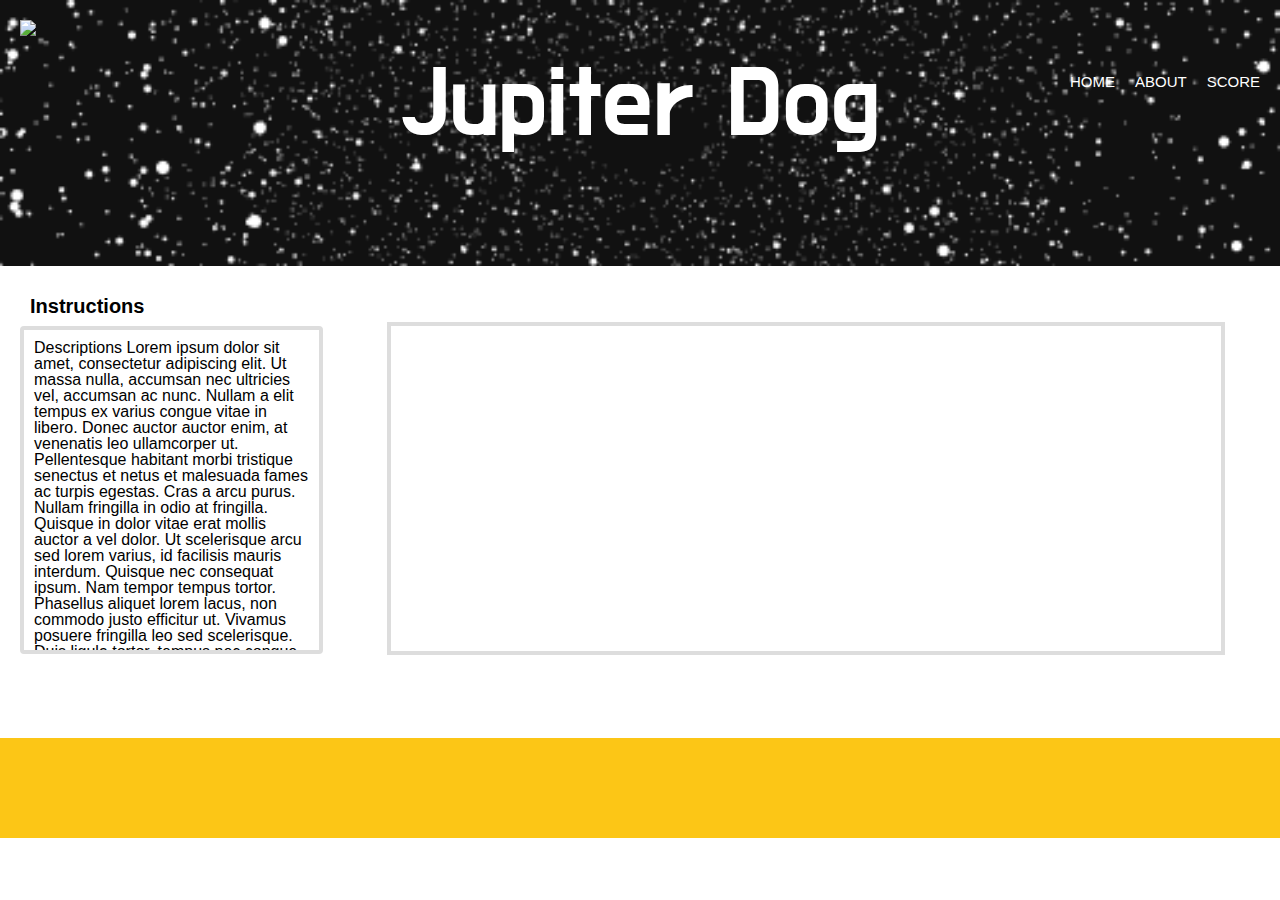
==== index.html @ 6ae75f9c "Merge branch 'master' into sarab3" ====
<!DOCTYPE html>
<html lang="en">
<head>
    <meta charset="UTF-8">
    <meta name="viewport" content="width=device-width, initial-scale=1.0">
    <meta http-equiv="X-UA-Compatible" content="ie=edge">
    <link rel="stylesheet" type="text/css" href="css/reset.css">
    <link rel="stylesheet" type="text/css" href="css/style.css">
    <link href="https://fonts.googleapis.com/css?family=Bungee+Inline|Do+Hyeon|Gugi|Homenaje|Orbitron|Press+Start+2P|Saira+Condensed|VT323" rel="stylesheet">

    <title>Demi Rescue</title>
</head>
<body>

    <header>
        <nav>
            <ul> 
                    <li><a href="/score.html">score</a></li>
                    <li><a href="/about.html">about</a></li>
                <li><a href="/index.html">home</a></li>
            </ul>
            <img id="logo" src="http://placehold.it/200x70/000">
         </nav>
    <div id="outer-hero">
        <h1>Jupiter Dog</h1>
    </div>
    </header>
    <main>
            <h2>Instructions</h2>
    <aside>
        
            <div id="instructions">
                    <p>Descriptions Lorem ipsum dolor sit amet, consectetur adipiscing elit. Ut massa nulla, accumsan nec ultricies vel, accumsan ac nunc. Nullam a elit tempus ex varius congue vitae in libero. Donec auctor auctor enim, at venenatis leo ullamcorper ut. Pellentesque habitant morbi tristique senectus et netus et malesuada fames ac turpis egestas. Cras a arcu purus. Nullam fringilla in odio at fringilla. Quisque in dolor vitae erat mollis auctor a vel dolor. Ut scelerisque arcu sed lorem varius, id facilisis mauris interdum. Quisque nec consequat ipsum.

                            Nam tempor tempus tortor. Phasellus aliquet lorem lacus, non commodo justo efficitur ut. Vivamus posuere fringilla leo sed scelerisque. Duis ligula tortor, tempus nec congue eu, accumsan venenatis orci. Nulla sodales lectus at neque sollicitudin, vitae mollis ligula varius. Aliquam vestibulum ipsum id auctor elementum. Aliquam id aliquet nisi. In hac habitasse platea dictumst. Morbi lorem dui, lobortis at sem vitae, congue porta mi. Praesent malesuada auctor ante a consectetur. Curabitur tempor felis nunc, eget luctus turpis consequat et. Vivamus vestibulum volutpat enim, interdum lacinia neque lacinia vel.
                            
                            Donec quis volutpat nibh, vitae gravida lorem. Phasellus blandit est non ex feugiat, quis ornare nunc dictum. Nam finibus diam ex. Vivamus erat justo, ultrices in risus ac, auctor feugiat lacus. Etiam porta, diam euismod feugiat aliquam, erat lorem maximus orci, vel tincidunt enim magna nec metus. Suspendisse non blandit turpis. Donec ut dictum nisl, et fringilla neque. Fusce congue nunc consectetur lectus dictum, id rhoncus augue dictum. Praesent venenatis velit id mauris ultricies porta. Maecenas euismod ante eros, in vehicula est tempor vel.
                            
                            </p>
            </div>
    </aside>
</main>
  
<canvas id="background" width="1200" height="600"></canvas>

<footer>
                
</footer>

    <script type="text/javascript" src="js/app.js"></script>
    
</body>
</html>
---- css/style.css ----
/* 
font-family: 'Orbitron', sans-serif;
font-family: 'VT323', monospace;
font-family: 'Press Start 2P', cursive;
font-family: 'Gugi', cursive;
font-family: 'Do Hyeon', sans-serif;
font-family: 'Saira Condensed', sans-serif;
font-family: 'Homenaje', sans-serif;
font-family: 'Bungee Inline', cursive; */


header {
    /* border: dashed red 3px; */
    position:relative;
    background-image: url(../img/galaxybackground.gif);
    background-position: center;
    background-repeat: no-repeat;
    background-size: cover;
}

#logo{
    vertical-align: bottom; 
    padding-top: 20px;
    padding-left: 20px;
}

nav ul{
    margin-right: 20px;
}
nav li{
    display:inline-block;
    float:right;
    padding-top:74px;
    margin-left: 20px;
    /* border: dashed blue 1px; */
    
}
nav a{
    color:white;
    font-family:'Arial, Helvetica', sans-serif; 
    font-size: 15px;  
    text-transform: uppercase;
    /* font-weight: bold; */
}

#outer-hero {
    position:relative;
    /* border: dashed black 3px; */
    height:230px;
    
}
#outer-hero h1 {
    position: absolute;
    top:30%;
    left:50%;
    /* right:30%; */
    transform: translate(-50%, -50%);
    /* border: dashed red 3px; */
    font-size: 100px;
    color:white;
    text-align: center;
    font-stretch: condensed;
    /* font-weight: 900; */

/* font-family: 'Orbitron', sans-serif; */
/* font-family: 'VT323', monospace; */
/* font-family: 'Press Start 2P', cursive;  */
/* font-family: 'Gugi', cursive; */
font-family: 'Do Hyeon', sans-serif;
/* font-family: 'Saira Condensed', sans-serif; */
/* font-family: 'Homenaje', sans-serif; */
/* font-family: 'Bungee Inline', cursive; */

}

main{
    margin:30px 50px 0px 20px;
}
aside{
    /* position:relative; */
    /* border: dashed black 3px; */
    height:230px;
    /* border: dashed red 1px; */
    float: left;
    width:25%;
    
}
h2{
    position: absolute;
    /* border: dashed blue 1px; */
    /* padding-right: 15%; */
    background-color: white;
    font-weight: bolder;
    height:25px;
    font-size: 20px;
    /* border-bottom: solid #999999 3px; */
    font-family:'Arial, Helvetica', sans-serif; 
    padding-left: 10px;

}
#instructions p{
    border: solid #ddd 4px;
    margin-top: 30px;
    overflow:scroll;
    height:300px;
    padding:10px;
    border-radius: 4px;
    font-family:'Arial, Helvetica', sans-serif; 
}




 /* body {
    background-color: rgb(189, 214, 238)
} */

canvas {
                position: relative;
                margin-top: 2%;
                left: 5%;
                /* transform: translate(-50%, -50%); */
                width:830px;
                background: transparent;
                border: solid #ddd 4px;
                height: 325px;
}

footer {
    position: relative;
    top:80px;
    right: 0;
    /* bottom: 0; */
    left: 0;
    /* padding: 1rem; */
    background-color: #fcc616;
    text-align: center;
    height:100px;
    /* padding-top: 100px; */
    /* border: 2px red dashed; */
}
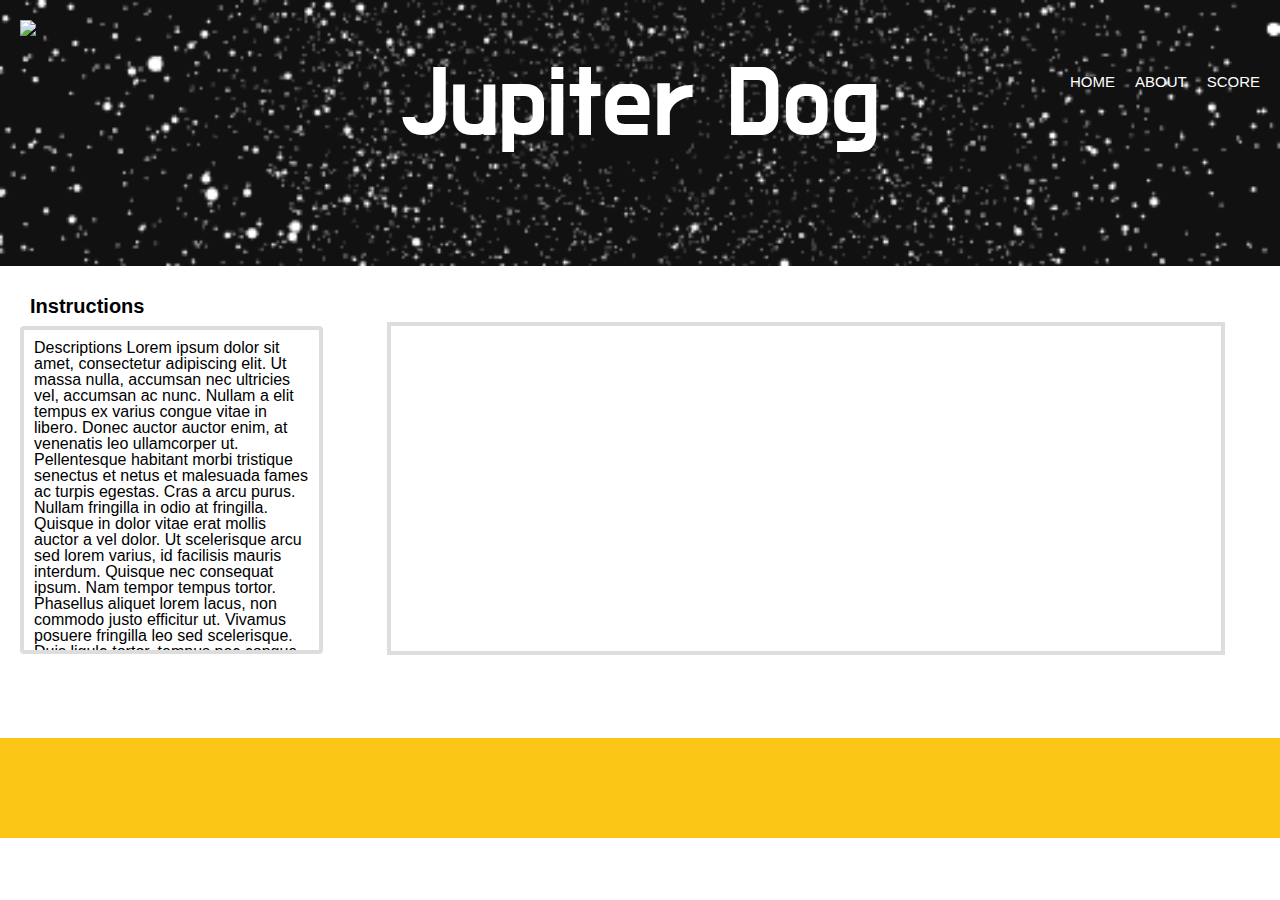
==== commit 6691aeca: "added photos and id in html" ====
--- a/index.html
+++ b/index.html
@@ -10,7 +10,7 @@
 
     <title>Demi Rescue</title>
 </head>
-<body>
+<body id="body-listener">
 
     <header>
         <nav>
--- a/css/style.css
+++ b/css/style.css
@@ -29,7 +29,7 @@
 }
 nav li{
     display:inline-block;
-    float:right;
+    float: right;
     padding-top:74px;
     margin-left: 20px;
     /* border: dashed blue 1px; */
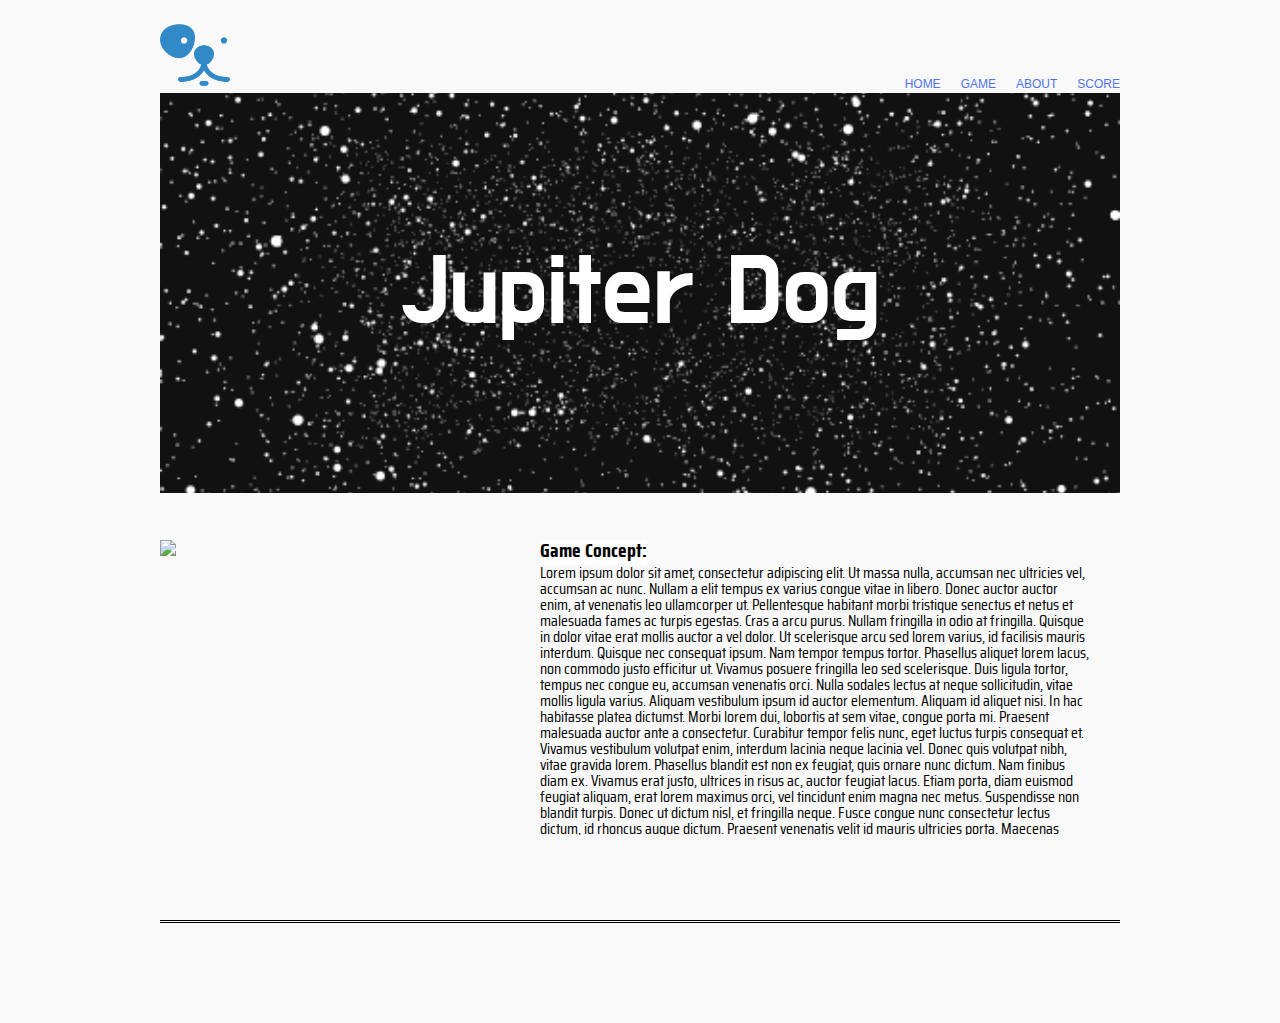
==== commit 779486b9: "Suzanne and Sara worke on css and html" ====
--- a/index.html
+++ b/index.html
@@ -6,6 +6,7 @@
     <meta http-equiv="X-UA-Compatible" content="ie=edge">
     <link rel="stylesheet" type="text/css" href="css/reset.css">
     <link rel="stylesheet" type="text/css" href="css/style.css">
+    <link rel="stylesheet" type="text/css" href="css/index.css">
     <link href="https://fonts.googleapis.com/css?family=Bungee+Inline|Do+Hyeon|Gugi|Homenaje|Orbitron|Press+Start+2P|Saira+Condensed|VT323" rel="stylesheet">
 
     <title>Demi Rescue</title>
@@ -17,16 +18,34 @@
             <ul> 
                     <li><a href="/score.html">score</a></li>
                     <li><a href="/about.html">about</a></li>
+                    <li><a href="/game.html">game</a></li>
                 <li><a href="/index.html">home</a></li>
             </ul>
-            <img id="logo" src="http://placehold.it/200x70/000">
+            <img id="logo" src="img/001-animals.png">
          </nav>
     <div id="outer-hero">
+        <div id="space-gif"></div>
         <h1>Jupiter Dog</h1>
     </div>
     </header>
     <main>
-            <h2>Instructions</h2>
+            <h2 id="concept">Game Concept:</h2>
+        <aside>    
+        <div id="description">
+                
+             <p>Lorem ipsum dolor sit amet, consectetur adipiscing elit. Ut massa nulla, accumsan nec ultricies vel, accumsan ac nunc. Nullam a elit tempus ex varius congue vitae in libero. Donec auctor auctor enim, at venenatis leo ullamcorper ut. Pellentesque habitant morbi tristique senectus et netus et malesuada fames ac turpis egestas. Cras a arcu purus. Nullam fringilla in odio at fringilla. Quisque in dolor vitae erat mollis auctor a vel dolor. Ut scelerisque arcu sed lorem varius, id facilisis mauris interdum. Quisque nec consequat ipsum.
+
+                Nam tempor tempus tortor. Phasellus aliquet lorem lacus, non commodo justo efficitur ut. Vivamus posuere fringilla leo sed scelerisque. Duis ligula tortor, tempus nec congue eu, accumsan venenatis orci. Nulla sodales lectus at neque sollicitudin, vitae mollis ligula varius. Aliquam vestibulum ipsum id auctor elementum. Aliquam id aliquet nisi. In hac habitasse platea dictumst. Morbi lorem dui, lobortis at sem vitae, congue porta mi. Praesent malesuada auctor ante a consectetur. Curabitur tempor felis nunc, eget luctus turpis consequat et. Vivamus vestibulum volutpat enim, interdum lacinia neque lacinia vel.
+
+                Donec quis volutpat nibh, vitae gravida lorem. Phasellus blandit est non ex feugiat, quis ornare nunc dictum. Nam finibus diam ex. Vivamus erat justo, ultrices in risus ac, auctor feugiat lacus. Etiam porta, diam euismod feugiat aliquam, erat lorem maximus orci, vel tincidunt enim magna nec metus. Suspendisse non blandit turpis. Donec ut dictum nisl, et fringilla neque. Fusce congue nunc consectetur lectus dictum, id rhoncus augue dictum. Praesent venenatis velit id mauris ultricies porta. Maecenas euismod ante eros, in vehicula est tempor vel.
+                Nam tempor tempus tortor. Phasellus aliquet lorem lacus, non commodo justo efficitur ut. Vivamus posuere fringilla leo sed scelerisque. Duis ligula tortor, tempus nec congue eu, accumsan venenatis orci. Nulla sodales lectus at neque sollicitudin, vitae mollis ligula varius. Aliquam vestibulum ipsum id auctor elementum. Aliquam id aliquet nisi. In hac habitasse platea dictumst. Morbi lorem dui, lobortis at sem vitae, congue porta mi. Praesent malesuada auctor ante a consectetur. Curabitur tempor felis nunc, eget luctus turpis consequat et. Vivamus vestibulum volutpat enim, interdum lacinia neque lacinia vel.
+                </p>
+            </div>
+            </aside>   
+                        
+                        <img src="http://placehold.it/300x300/000" />
+
+            <!-- <h2>Instructions</h2>
     <aside>
         
             <div id="instructions">
@@ -38,10 +57,10 @@
                             
                             </p>
             </div>
-    </aside>
+    </aside> -->
 </main>
   
-<canvas id="background" width="1200" height="600"></canvas>
+<!-- <canvas id="background" width="1200" height="600"></canvas> -->
 
 <footer>
                 
--- a/css/style.css
+++ b/css/style.css
@@ -8,92 +8,77 @@
 font-family: 'Homenaje', sans-serif;
 font-family: 'Bungee Inline', cursive; */
 
-
 header {
-    /* border: dashed red 3px; */
-    position:relative;
-    background-image: url(../img/galaxybackground.gif);
-    background-position: center;
+    height: 70px;
+    /* border: dotted blue 5px; */
+    margin-top: 20px;
+    /* position:relative; */
+    /* background-position: center;
     background-repeat: no-repeat;
-    background-size: cover;
+    background-size: cover; */
 }
 
 #logo{
-    vertical-align: bottom; 
-    padding-top: 20px;
-    padding-left: 20px;
+    /* vertical-align: bottom;  */
+    /* padding-top: 30px; */
+    /* padding-left: 20px; */
+    height: 70px; 
+    width: 70px;
+    /* background-image: url(../img/001-animals.png); */
+}
+
+nav {
+    /* border: dashed red 2px; */
 }
 
 nav ul{
-    margin-right: 20px;
+    /* margin-right: 20px;
+    border: dotted purple 1px; */
 }
 nav li{
+    padding-top:55px;
     display:inline-block;
     float: right;
-    padding-top:74px;
     margin-left: 20px;
-    /* border: dashed blue 1px; */
+    
+
     
 }
 nav a{
-    color:white;
+    color:rgb(78, 116, 240);
     font-family:'Arial, Helvetica', sans-serif; 
-    font-size: 15px;  
+    font-size: 12px;  
     text-transform: uppercase;
-    /* font-weight: bold; */
+    font:bold;
+}
+a:hover {
+    color: rgb(241, 112, 25);
 }
 
-#outer-hero {
-    position:relative;
-    /* border: dashed black 3px; */
-    height:230px;
-    
-}
-#outer-hero h1 {
-    position: absolute;
-    top:30%;
-    left:50%;
-    /* right:30%; */
-    transform: translate(-50%, -50%);
-    /* border: dashed red 3px; */
-    font-size: 100px;
-    color:white;
-    text-align: center;
-    font-stretch: condensed;
-    /* font-weight: 900; */
-
-/* font-family: 'Orbitron', sans-serif; */
-/* font-family: 'VT323', monospace; */
-/* font-family: 'Press Start 2P', cursive;  */
-/* font-family: 'Gugi', cursive; */
-font-family: 'Do Hyeon', sans-serif;
-/* font-family: 'Saira Condensed', sans-serif; */
-/* font-family: 'Homenaje', sans-serif; */
-/* font-family: 'Bungee Inline', cursive; */
-
+body {
+    width: 960px;
+    margin: 0px auto;
+    background-color: #f9f9f9;
+    /* background-color: #20201f; */
 }
 
-main{
+
+/* main{
     margin:30px 50px 0px 20px;
-}
-aside{
-    /* position:relative; */
-    /* border: dashed black 3px; */
+    border: solid purple 1px;
+} */
+
+/* aside{ 
     height:230px;
-    /* border: dashed red 1px; */
     float: left;
     width:25%;
-    
 }
 h2{
     position: absolute;
-    /* border: dashed blue 1px; */
-    /* padding-right: 15%; */
     background-color: white;
     font-weight: bolder;
     height:25px;
     font-size: 20px;
-    /* border-bottom: solid #999999 3px; */
     font-family:'Arial, Helvetica', sans-serif; 
     padding-left: 10px;
 
@@ -105,37 +90,31 @@
     height:300px;
     padding:10px;
     border-radius: 4px;
-    font-family:'Arial, Helvetica', sans-serif; 
-}
+    font-family:'Arial, Helvetica', sans-serif;  */
+/* } */
 
 
 
 
- /* body {
-    background-color: rgb(189, 214, 238)
-} */
 
-canvas {
+/* canvas {
                 position: relative;
                 margin-top: 2%;
                 left: 5%;
-                /* transform: translate(-50%, -50%); */
                 width:830px;
                 background: transparent;
                 border: solid #ddd 4px;
                 height: 325px;
-}
+} */
 
 footer {
     position: relative;
     top:80px;
-    right: 0;
-    /* bottom: 0; */
-    left: 0;
-    /* padding: 1rem; */
-    background-color: #fcc616;
+    /* right: 0;
+    left: 0; */
+    /* background-color: #fcc616; */
     text-align: center;
     height:100px;
-    /* padding-top: 100px; */
-    /* border: 2px red dashed; */
+    /* border-top: 3px solid rgb(78, 116, 240); */
+    border-top: double;
 }--- a/css/index.css
+++ b/css/index.css
@@ -0,0 +1,75 @@
+/* 
+font-family: 'Orbitron', sans-serif;
+font-family: 'VT323', monospace;
+font-family: 'Press Start 2P', cursive;
+font-family: 'Gugi', cursive;
+font-family: 'Do Hyeon', sans-serif;
+font-family: 'Saira Condensed', sans-serif;
+font-family: 'Homenaje', sans-serif;
+font-family: 'Bungee Inline', cursive; */
+
+/* nav{
+
+} */
+
+#space-gif {
+    width: 960px;
+    background-image: url(../img/galaxybackground.gif);
+    background-position: center;
+    background-repeat: no-repeat;
+    background-size: cover;
+    height:400px;
+    
+}
+
+#outer-hero {
+    position:relative;
+    
+}
+
+ #outer-hero h1 {
+    position: absolute;
+    top:50%;
+    left:50%;
+    transform: translate(-50%, -50%);
+    font-size: 100px;
+    color:white;
+    text-align: center;
+    font-stretch: condensed;
+    font-family: 'Do Hyeon', sans-serif;
+
+} 
+
+ main{
+    margin-top:450px;
+    height:300px;
+} 
+
+main img{
+    float:left;
+}
+
+
+#description{
+    width: 550px; 
+    float:right;
+    padding-right:30px;
+    text-align: left;
+    margin-top:25px;
+    overflow:scroll;
+    height:270px;
+font-family: 'Saira Condensed', sans-serif;
+    
+}
+
+#concept{
+    position: absolute;
+    background-color: white;
+    font-weight: bolder;
+    height:25px;
+    font-size: 20px;
+    margin-left:380px;
+    font-family: 'Saira Condensed', sans-serif;
+
+
+}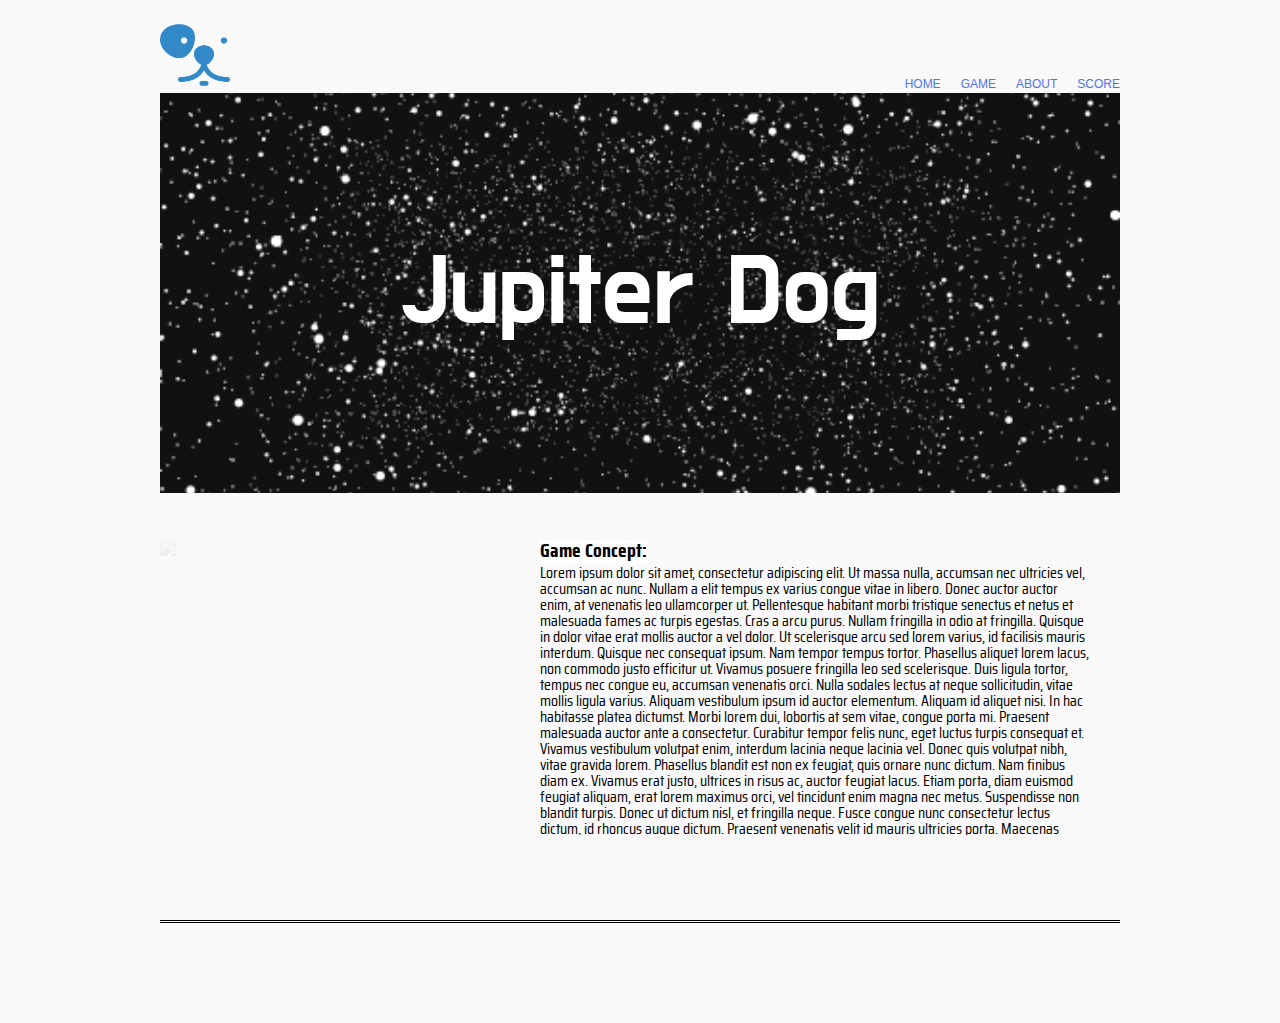
==== commit c6c29143: "Merge branch 'master' into sarab5" ====
--- a/index.html
+++ b/index.html
@@ -11,7 +11,7 @@
 
     <title>Demi Rescue</title>
 </head>
-<body id="body-listener">
+<body>
 
     <header>
         <nav>
@@ -59,8 +59,6 @@
             </div>
     </aside> -->
 </main>
-  
-<!-- <canvas id="background" width="1200" height="600"></canvas> -->
 
 <footer>
                 
@@ -69,4 +67,4 @@
     <script type="text/javascript" src="js/app.js"></script>
     
 </body>
-</html>+</html>
--- a/css/style.css
+++ b/css/style.css
@@ -117,4 +117,4 @@
     height:100px;
     /* border-top: 3px solid rgb(78, 116, 240); */
     border-top: double;
-}+}
--- a/css/index.css
+++ b/css/index.css
@@ -19,7 +19,8 @@
     background-repeat: no-repeat;
     background-size: cover;
     height:400px;
-    
+    /* opacity: .1;
+    filter: alpha(opacity=50); */
 }
 
 #outer-hero {
@@ -47,6 +48,9 @@
 
 main img{
     float:left;
+    opacity: .1;
+    filter: alpha(opacity=50);
+    
 }
 
 
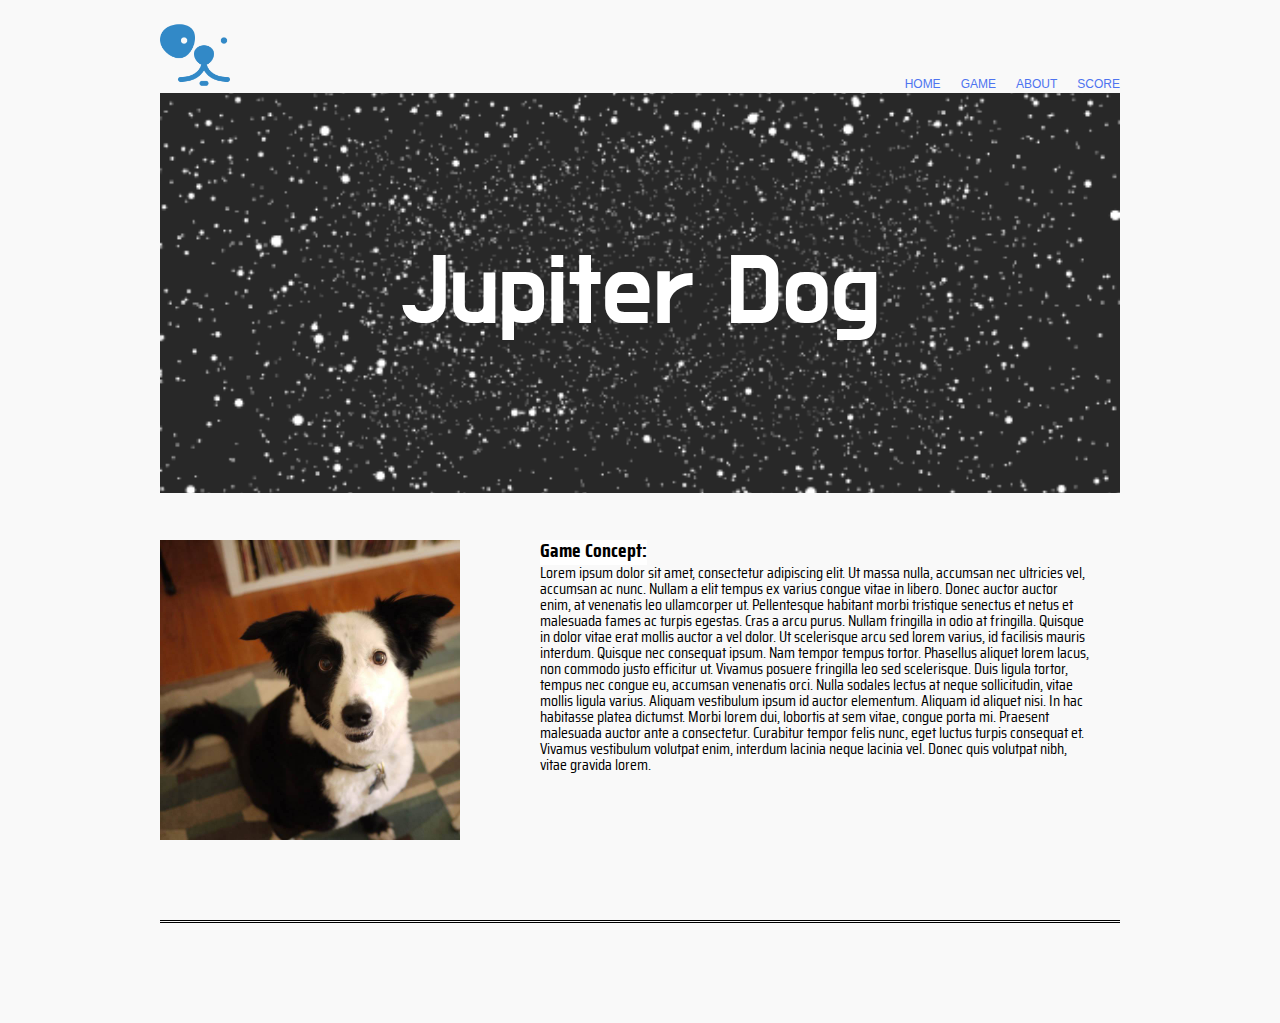
==== commit 8c185b98: "Homepage wireframe is mostly  done" ====
--- a/index.html
+++ b/index.html
@@ -1,5 +1,6 @@
 <!DOCTYPE html>
 <html lang="en">
+
 <head>
     <meta charset="UTF-8">
     <meta name="viewport" content="width=device-width, initial-scale=1.0">
@@ -7,45 +8,86 @@
     <link rel="stylesheet" type="text/css" href="css/reset.css">
     <link rel="stylesheet" type="text/css" href="css/style.css">
     <link rel="stylesheet" type="text/css" href="css/index.css">
-    <link href="https://fonts.googleapis.com/css?family=Bungee+Inline|Do+Hyeon|Gugi|Homenaje|Orbitron|Press+Start+2P|Saira+Condensed|VT323" rel="stylesheet">
+    <link href="https://fonts.googleapis.com/css?family=Bungee+Inline|Do+Hyeon|Gugi|Homenaje|Orbitron|Press+Start+2P|Saira+Condensed|VT323"
+        rel="stylesheet">
 
     <title>Demi Rescue</title>
 </head>
+
 <body>
 
     <header>
         <nav>
-            <ul> 
-                    <li><a href="/score.html">score</a></li>
-                    <li><a href="/about.html">about</a></li>
-                    <li><a href="/game.html">game</a></li>
-                <li><a href="/index.html">home</a></li>
+            <ul>
+                <li>
+                    <a href="/score.html">score</a>
+                </li>
+                <li>
+                    <a href="/about.html">about</a>
+                </li>
+                <li>
+                    <a href="/game.html">game</a>
+                </li>
+                <li>
+                    <a href="/index.html">home</a>
+                </li>
             </ul>
             <img id="logo" src="img/001-animals.png">
-         </nav>
-    <div id="outer-hero">
-        <div id="space-gif"></div>
-        <h1>Jupiter Dog</h1>
-    </div>
+        </nav>
+        <div id="outer-hero">
+            <div id="space-gif"></div>
+            <h1>Jupiter Dog</h1>
+        </div>
     </header>
     <main>
-            <h2 id="concept">Game Concept:</h2>
-        <aside>    
+        <h2 id="concept">Game Concept:</h2>
         <div id="description">
-                
-             <p>Lorem ipsum dolor sit amet, consectetur adipiscing elit. Ut massa nulla, accumsan nec ultricies vel, accumsan ac nunc. Nullam a elit tempus ex varius congue vitae in libero. Donec auctor auctor enim, at venenatis leo ullamcorper ut. Pellentesque habitant morbi tristique senectus et netus et malesuada fames ac turpis egestas. Cras a arcu purus. Nullam fringilla in odio at fringilla. Quisque in dolor vitae erat mollis auctor a vel dolor. Ut scelerisque arcu sed lorem varius, id facilisis mauris interdum. Quisque nec consequat ipsum.
 
-                Nam tempor tempus tortor. Phasellus aliquet lorem lacus, non commodo justo efficitur ut. Vivamus posuere fringilla leo sed scelerisque. Duis ligula tortor, tempus nec congue eu, accumsan venenatis orci. Nulla sodales lectus at neque sollicitudin, vitae mollis ligula varius. Aliquam vestibulum ipsum id auctor elementum. Aliquam id aliquet nisi. In hac habitasse platea dictumst. Morbi lorem dui, lobortis at sem vitae, congue porta mi. Praesent malesuada auctor ante a consectetur. Curabitur tempor felis nunc, eget luctus turpis consequat et. Vivamus vestibulum volutpat enim, interdum lacinia neque lacinia vel.
+            <p>Lorem ipsum dolor sit amet, consectetur adipiscing elit. Ut massa nulla, accumsan nec ultricies vel, accumsan
+                ac nunc. Nullam a elit tempus ex varius congue vitae in libero. Donec auctor auctor enim, at venenatis leo
+                ullamcorper ut. Pellentesque habitant morbi tristique senectus et netus et malesuada fames ac turpis egestas.
+                Cras a arcu purus. Nullam fringilla in odio at fringilla. Quisque in dolor vitae erat mollis auctor a vel
+                dolor. Ut scelerisque arcu sed lorem varius, id facilisis mauris interdum. Quisque nec consequat ipsum. Nam
+                tempor tempus tortor. Phasellus aliquet lorem lacus, non commodo justo efficitur ut. Vivamus posuere fringilla
+                leo sed scelerisque. Duis ligula tortor, tempus nec congue eu, accumsan venenatis orci. Nulla sodales lectus
+                at neque sollicitudin, vitae mollis ligula varius. Aliquam vestibulum ipsum id auctor elementum. Aliquam
+                id aliquet nisi. In hac habitasse platea dictumst. Morbi lorem dui, lobortis at sem vitae, congue porta mi.
+                Praesent malesuada auctor ante a consectetur. Curabitur tempor felis nunc, eget luctus turpis consequat et.
+                Vivamus vestibulum volutpat enim, interdum lacinia neque lacinia vel. Donec quis volutpat nibh, vitae gravida
+                lorem. 
+            </p>
+        </div>
+        <div class="slideshow-container">
+            <div class="mySlides fade">
+                <img src="img/1.jpg" style="width:100%" />
+            </div>
 
-                Donec quis volutpat nibh, vitae gravida lorem. Phasellus blandit est non ex feugiat, quis ornare nunc dictum. Nam finibus diam ex. Vivamus erat justo, ultrices in risus ac, auctor feugiat lacus. Etiam porta, diam euismod feugiat aliquam, erat lorem maximus orci, vel tincidunt enim magna nec metus. Suspendisse non blandit turpis. Donec ut dictum nisl, et fringilla neque. Fusce congue nunc consectetur lectus dictum, id rhoncus augue dictum. Praesent venenatis velit id mauris ultricies porta. Maecenas euismod ante eros, in vehicula est tempor vel.
-                Nam tempor tempus tortor. Phasellus aliquet lorem lacus, non commodo justo efficitur ut. Vivamus posuere fringilla leo sed scelerisque. Duis ligula tortor, tempus nec congue eu, accumsan venenatis orci. Nulla sodales lectus at neque sollicitudin, vitae mollis ligula varius. Aliquam vestibulum ipsum id auctor elementum. Aliquam id aliquet nisi. In hac habitasse platea dictumst. Morbi lorem dui, lobortis at sem vitae, congue porta mi. Praesent malesuada auctor ante a consectetur. Curabitur tempor felis nunc, eget luctus turpis consequat et. Vivamus vestibulum volutpat enim, interdum lacinia neque lacinia vel.
-                </p>
+            <div class="mySlides fade">
+                <img src="img/18013177_154790668382755_529640738284109824_n.jpg" style="width:100%" />
             </div>
-            </aside>   
-                        
-                        <img src="http://placehold.it/300x300/000" />
 
-            <!-- <h2>Instructions</h2>
+            <div class="mySlides fade">
+                <img src="img/18723520_126351027938644_5872433269705801728_n.jpg" style="width:100%" />
+            </div>
+
+            <div class="mySlides fade">
+                <img src="img/19932278_1941786379375678_5546446811012530176_n.jpg" style="width:100%" />
+            </div>
+
+            <div class="mySlides fade">
+                <img src="img/23279416_185614775347807_3328833472419594240_n.jpg" style="width:100%" />
+            </div>
+
+            <div class="mySlides fade">
+                <img src="img/24332513_264829444044282_9024103730621972480_n.jpg" style="width:100%" />
+            </div>
+
+            <div class="mySlides fade">
+                <img src="img/31279532_1694298113986665_1471730647746740224_n.jpg" style="width:100%" />
+            </div>
+        </div>
+
+        <!-- <h2>Instructions</h2>
     <aside>
         
             <div id="instructions">
@@ -58,13 +100,14 @@
                             </p>
             </div>
     </aside> -->
-</main>
+    </main>
 
-<footer>
-                
-</footer>
+    <footer>
 
-    <script type="text/javascript" src="js/app.js"></script>
-    
+    </footer>
+
+    <script type="text/javascript" src="js/slideshow.js"></script>
+
 </body>
-</html>
+
+</html>--- a/css/index.css
+++ b/css/index.css
@@ -19,8 +19,8 @@
     background-repeat: no-repeat;
     background-size: cover;
     height:400px;
-    /* opacity: .1;
-    filter: alpha(opacity=50); */
+    opacity: .9;
+    filter: alpha(opacity=50);
 }
 
 #outer-hero {
@@ -48,8 +48,8 @@
 
 main img{
     float:left;
-    opacity: .1;
-    filter: alpha(opacity=50);
+    /* opacity: .1;
+    filter: alpha(opacity=50); */
     
 }
 
@@ -60,9 +60,9 @@
     padding-right:30px;
     text-align: left;
     margin-top:25px;
-    overflow:scroll;
+    /* overflow:scroll; */
     height:270px;
-font-family: 'Saira Condensed', sans-serif;
+    font-family: 'Saira Condensed', sans-serif;
     
 }
 
@@ -74,6 +74,29 @@
     font-size: 20px;
     margin-left:380px;
     font-family: 'Saira Condensed', sans-serif;
+    /* border: solid purple 1px; */
+}
 
 
-}+/* via https://www.w3schools.com/howto/howto_js_slideshow.asp */
+
+/* Slideshow container */
+.slideshow-container {
+    max-width: 300px;
+    /* position: relative; */
+    float: left;
+    margin: auto;
+}
+
+/* Hide the images by default */
+.mySlides {
+    display: none;
+}
+
+/* Fading animation */
+.fade {
+    -webkit-animation-name: fade;
+    -webkit-animation-duration: 1.5s;
+    animation-name: fade;
+    animation-duration: 1.5s;
+  }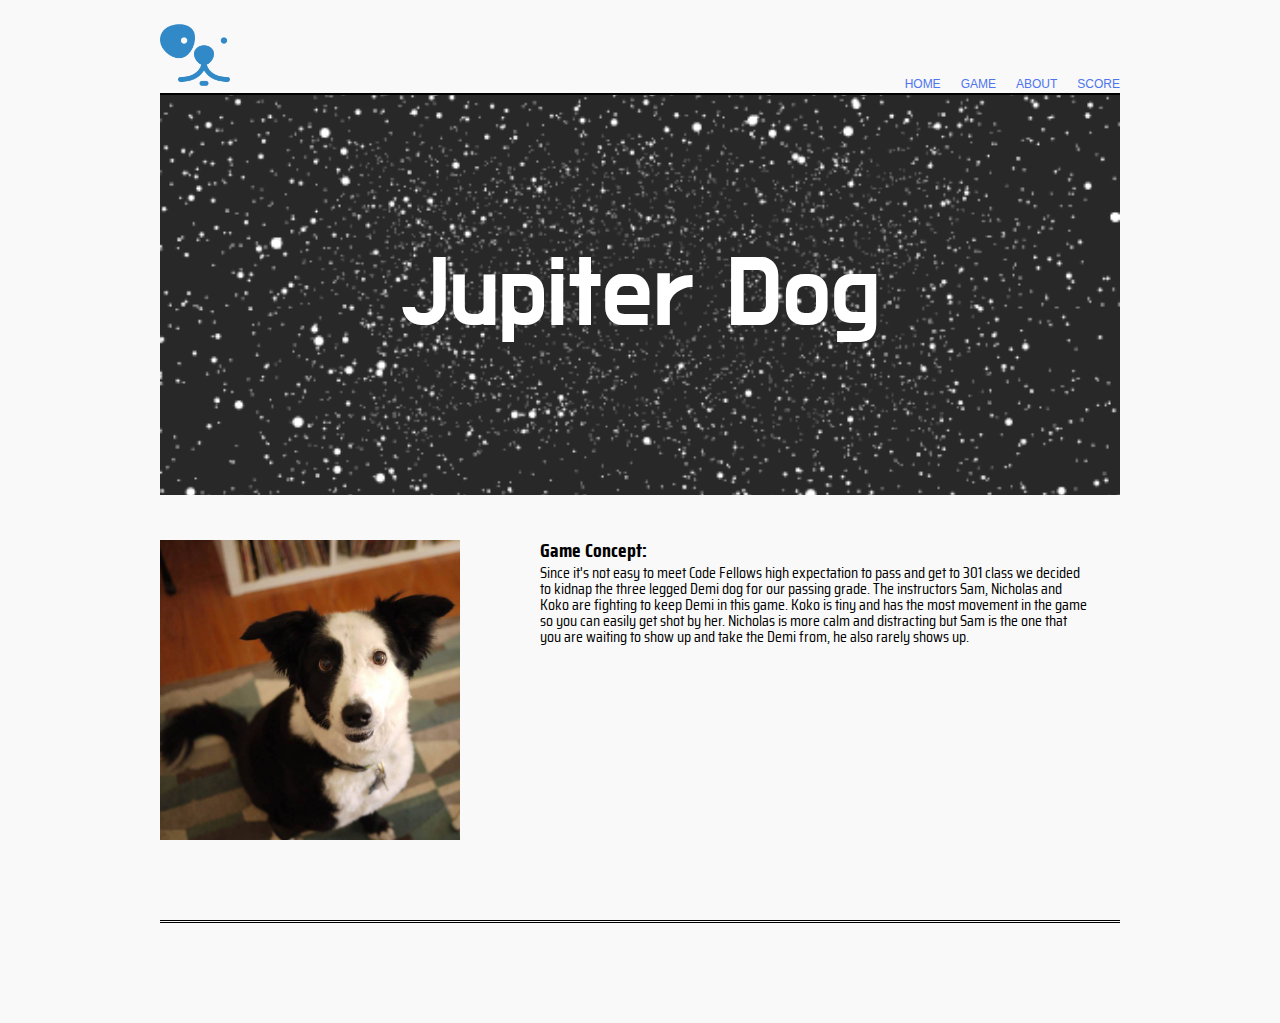
==== commit 0f536343: "added game concept description" ====
--- a/index.html
+++ b/index.html
@@ -43,18 +43,8 @@
         <h2 id="concept">Game Concept:</h2>
         <div id="description">
 
-            <p>Lorem ipsum dolor sit amet, consectetur adipiscing elit. Ut massa nulla, accumsan nec ultricies vel, accumsan
-                ac nunc. Nullam a elit tempus ex varius congue vitae in libero. Donec auctor auctor enim, at venenatis leo
-                ullamcorper ut. Pellentesque habitant morbi tristique senectus et netus et malesuada fames ac turpis egestas.
-                Cras a arcu purus. Nullam fringilla in odio at fringilla. Quisque in dolor vitae erat mollis auctor a vel
-                dolor. Ut scelerisque arcu sed lorem varius, id facilisis mauris interdum. Quisque nec consequat ipsum. Nam
-                tempor tempus tortor. Phasellus aliquet lorem lacus, non commodo justo efficitur ut. Vivamus posuere fringilla
-                leo sed scelerisque. Duis ligula tortor, tempus nec congue eu, accumsan venenatis orci. Nulla sodales lectus
-                at neque sollicitudin, vitae mollis ligula varius. Aliquam vestibulum ipsum id auctor elementum. Aliquam
-                id aliquet nisi. In hac habitasse platea dictumst. Morbi lorem dui, lobortis at sem vitae, congue porta mi.
-                Praesent malesuada auctor ante a consectetur. Curabitur tempor felis nunc, eget luctus turpis consequat et.
-                Vivamus vestibulum volutpat enim, interdum lacinia neque lacinia vel. Donec quis volutpat nibh, vitae gravida
-                lorem. 
+            <p>Since it's not easy to meet Code Fellows high expectation to pass and get to 301 class we decided to kidnap the three legged Demi dog for our passing grade. The instructors Sam, Nicholas and Koko are fighting to keep Demi in this game. Koko is tiny and has the most movement in the game so you can easily get shot by her. Nicholas is more calm and distracting but Sam is the one that you are waiting to show up and take the Demi from, he also rarely shows up.   
+
             </p>
         </div>
         <div class="slideshow-container">
--- a/css/style.css
+++ b/css/style.css
@@ -29,6 +29,7 @@
 
 nav {
     /* border: dashed red 2px; */
+    border-bottom:solid black 2px;
 }
 
 nav ul{
--- a/css/index.css
+++ b/css/index.css
@@ -68,7 +68,7 @@
 
 #concept{
     position: absolute;
-    background-color: white;
+
     font-weight: bolder;
     height:25px;
     font-size: 20px;
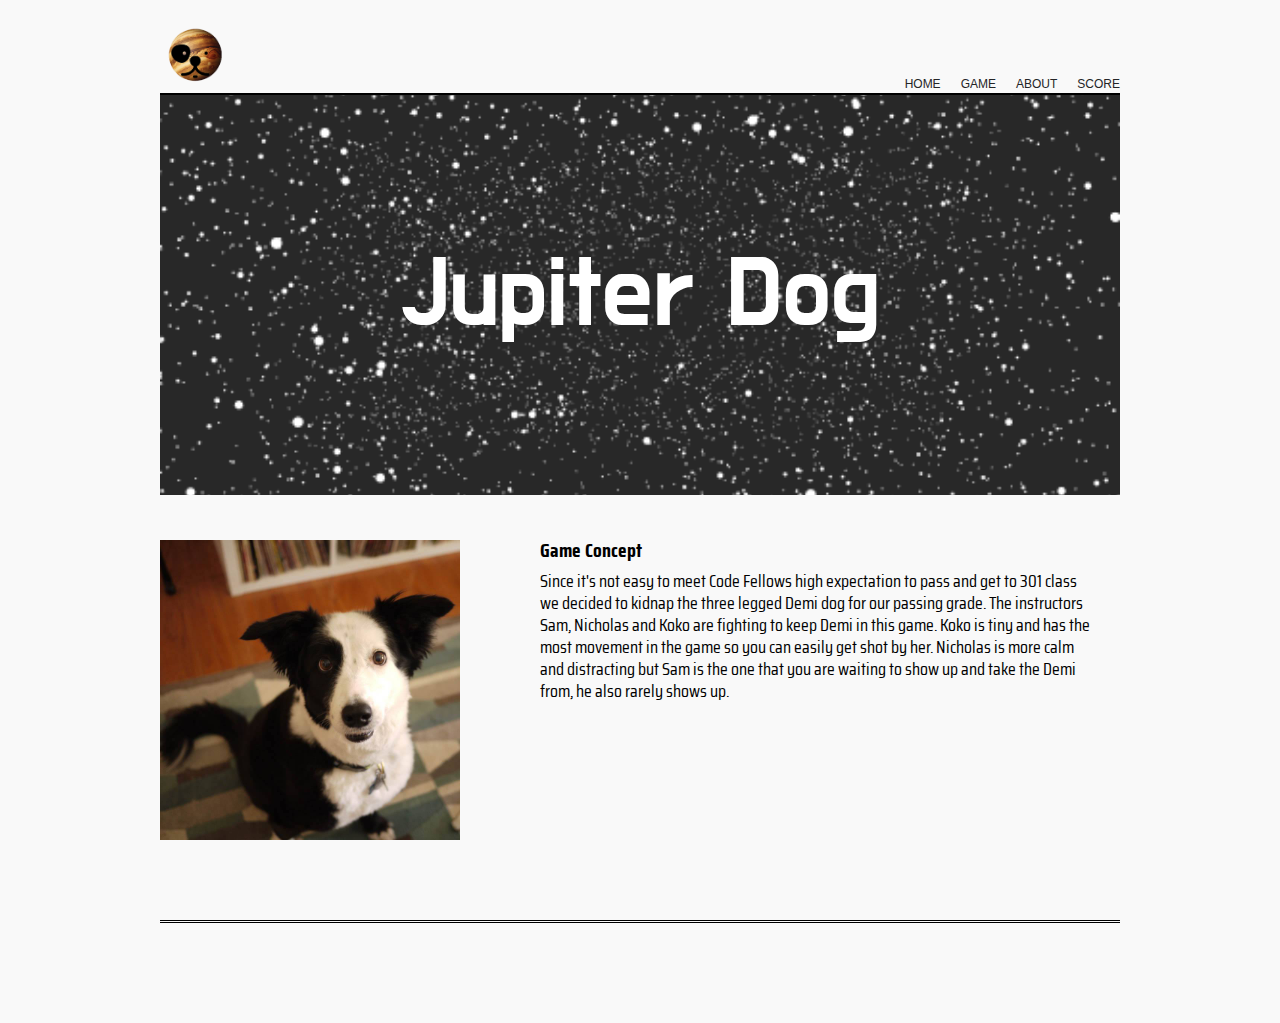
==== commit 5dd8220c: "added some css codes to style and game and home" ====
--- a/index.html
+++ b/index.html
@@ -32,7 +32,7 @@
                     <a href="/index.html">home</a>
                 </li>
             </ul>
-            <img id="logo" src="img/001-animals.png">
+            <img id="logo" src="img/dog3.png">
         </nav>
         <div id="outer-hero">
             <div id="space-gif"></div>
@@ -40,7 +40,7 @@
         </div>
     </header>
     <main>
-        <h2 id="concept">Game Concept:</h2>
+        <h2 id="concept">Game Concept</h2>
         <div id="description">
 
             <p>Since it's not easy to meet Code Fellows high expectation to pass and get to 301 class we decided to kidnap the three legged Demi dog for our passing grade. The instructors Sam, Nicholas and Koko are fighting to keep Demi in this game. Koko is tiny and has the most movement in the game so you can easily get shot by her. Nicholas is more calm and distracting but Sam is the one that you are waiting to show up and take the Demi from, he also rarely shows up.   
--- a/css/style.css
+++ b/css/style.css
@@ -8,6 +8,10 @@
 font-family: 'Homenaje', sans-serif;
 font-family: 'Bungee Inline', cursive; */
 
+p{
+    line-height: 22px;
+    font-size: 18px;
+}
 header {
     height: 70px;
     /* border: dotted blue 5px; */
@@ -41,19 +45,17 @@
     display:inline-block;
     float: right;
     margin-left: 20px;
-    
-
-    
+      
 }
 nav a{
-    color:rgb(78, 116, 240);
+    color:rgb(36, 37, 39);
     font-family:'Arial, Helvetica', sans-serif; 
     font-size: 12px;  
     text-transform: uppercase;
     font:bold;
 }
 a:hover {
-    color: rgb(241, 112, 25);
+    color: rgb(252, 11, 160);
 }
 
 body {
--- a/css/index.css
+++ b/css/index.css
@@ -59,7 +59,7 @@
     float:right;
     padding-right:30px;
     text-align: left;
-    margin-top:25px;
+    margin-top:30px;
     /* overflow:scroll; */
     height:270px;
     font-family: 'Saira Condensed', sans-serif;
@@ -68,7 +68,6 @@
 
 #concept{
     position: absolute;
-
     font-weight: bolder;
     height:25px;
     font-size: 20px;
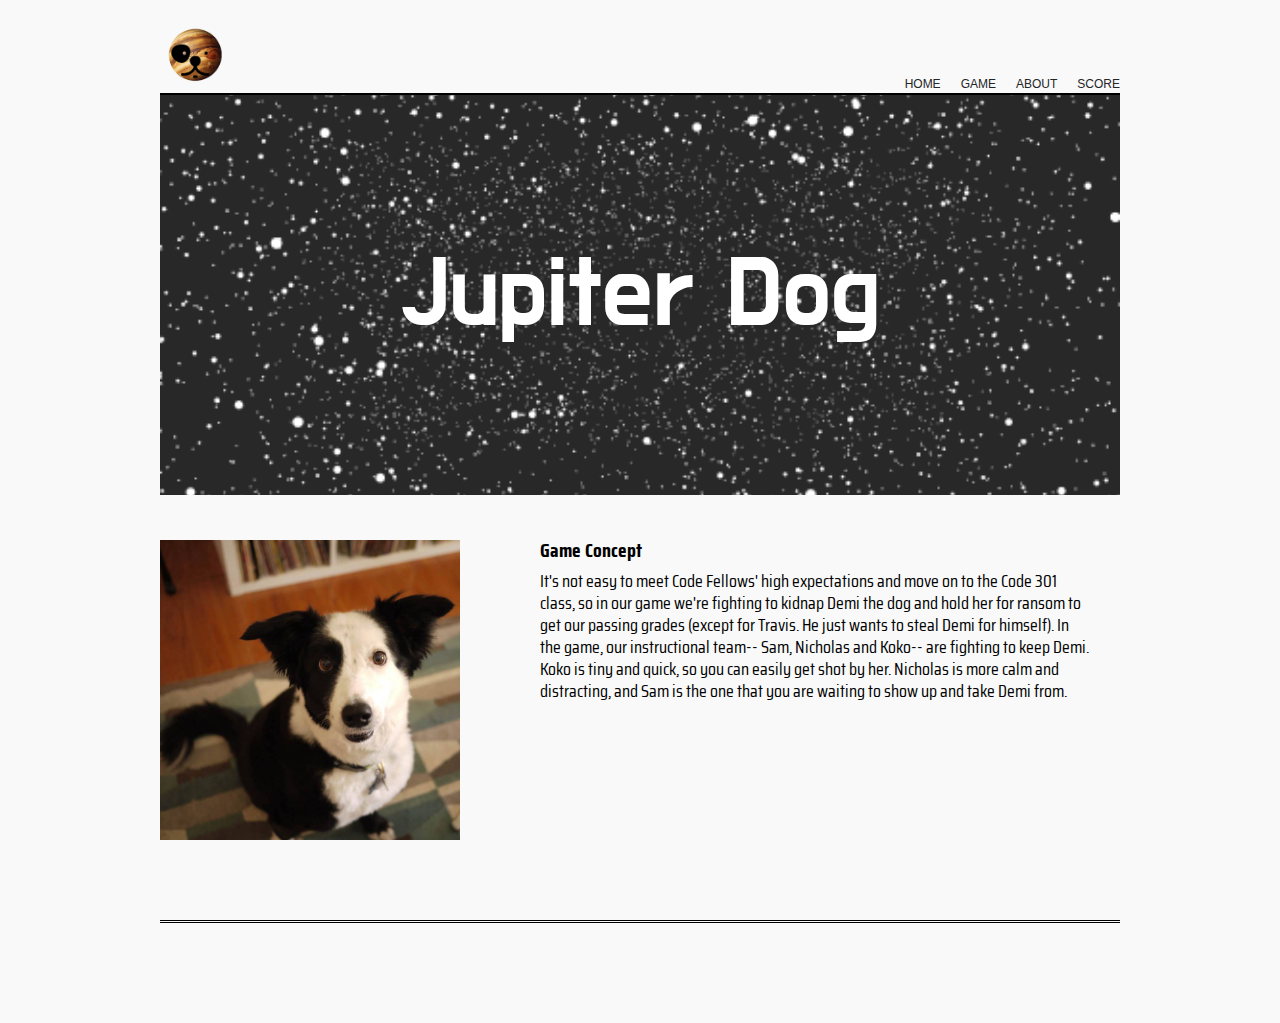
==== commit 66df7bcd: "Added the last couple paragraphs to a few different pages" ====
--- a/index.html
+++ b/index.html
@@ -43,7 +43,7 @@
         <h2 id="concept">Game Concept</h2>
         <div id="description">
 
-            <p>Since it's not easy to meet Code Fellows high expectation to pass and get to 301 class we decided to kidnap the three legged Demi dog for our passing grade. The instructors Sam, Nicholas and Koko are fighting to keep Demi in this game. Koko is tiny and has the most movement in the game so you can easily get shot by her. Nicholas is more calm and distracting but Sam is the one that you are waiting to show up and take the Demi from, he also rarely shows up.   
+            <p>It's not easy to meet Code Fellows' high expectations and move on to the Code 301 class, so in our game we're fighting to kidnap Demi the dog and hold her for ransom to get our passing grades (except for Travis. He just wants to steal Demi for himself). In the game, our instructional team-- Sam, Nicholas and Koko-- are fighting to keep Demi. Koko is tiny and quick, so you can easily get shot by her. Nicholas is more calm and distracting, and Sam is the one that you are waiting to show up and take Demi from.   
 
             </p>
         </div>
